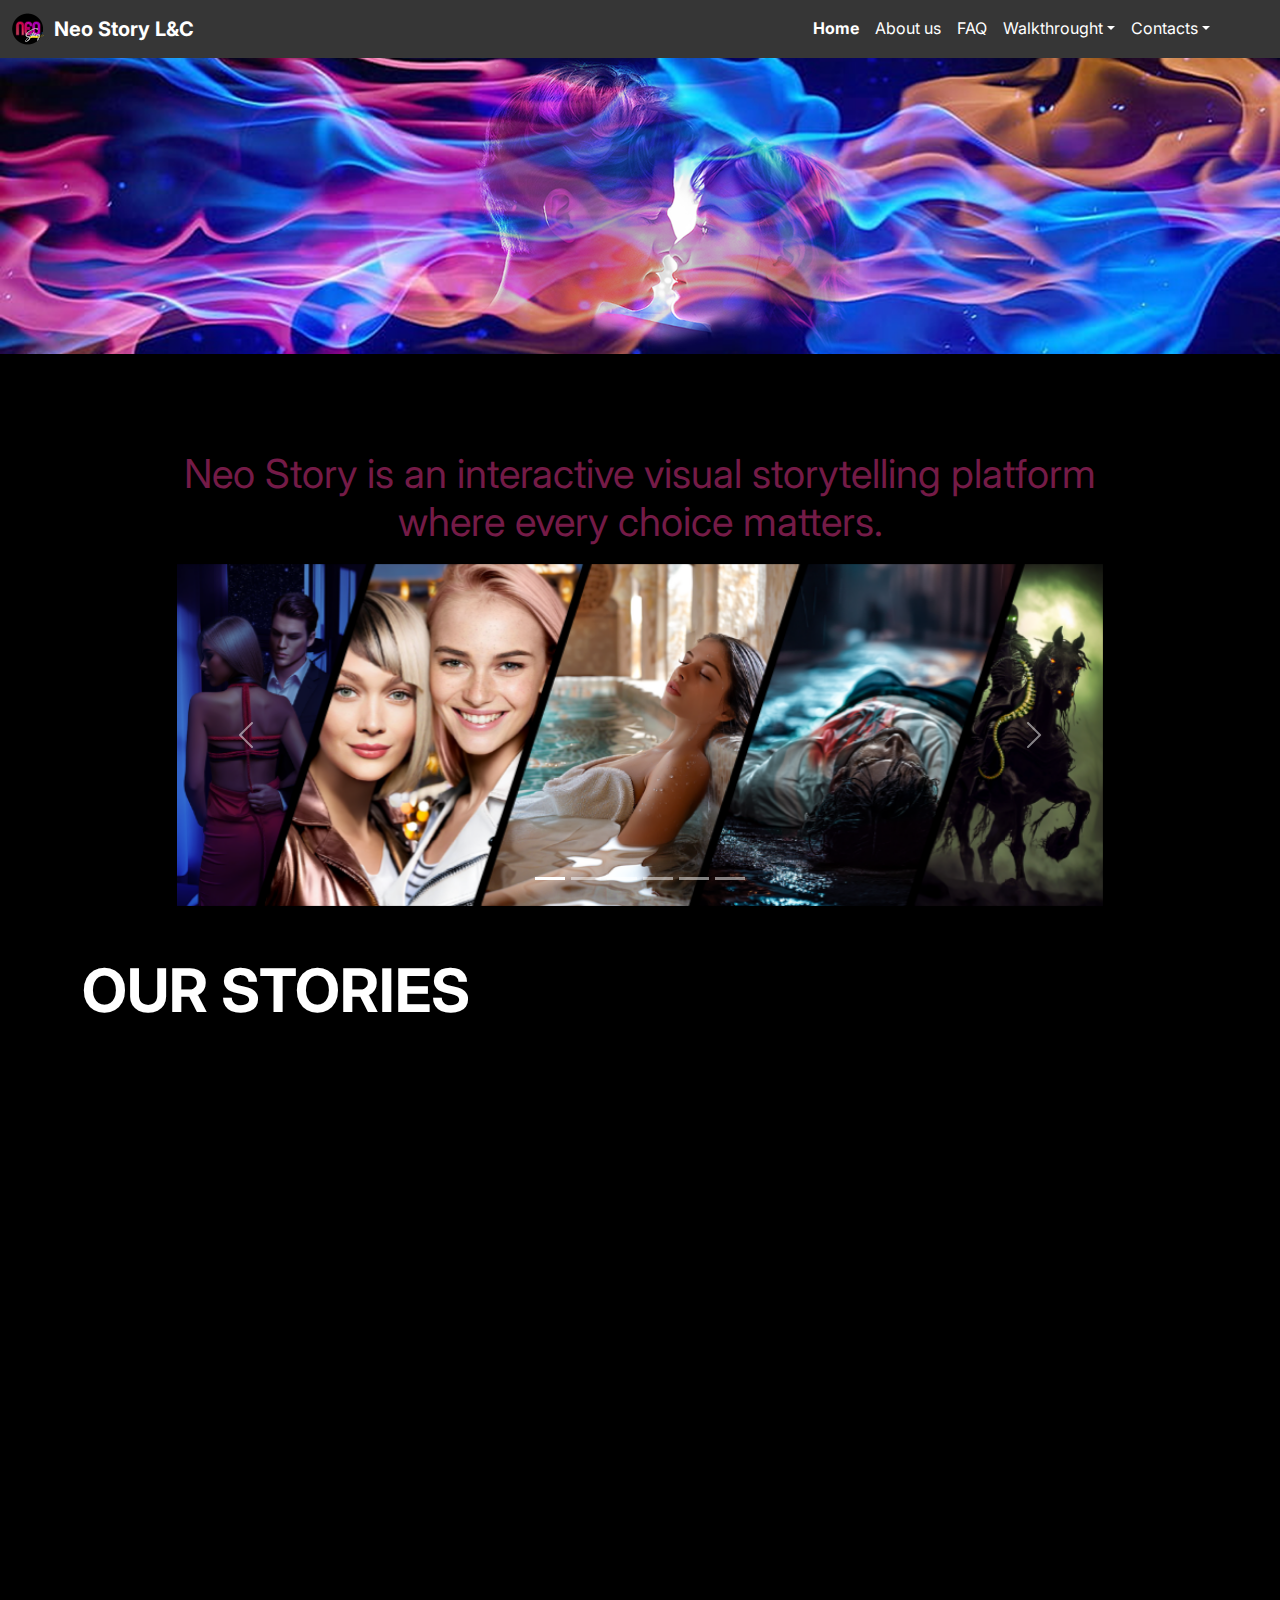
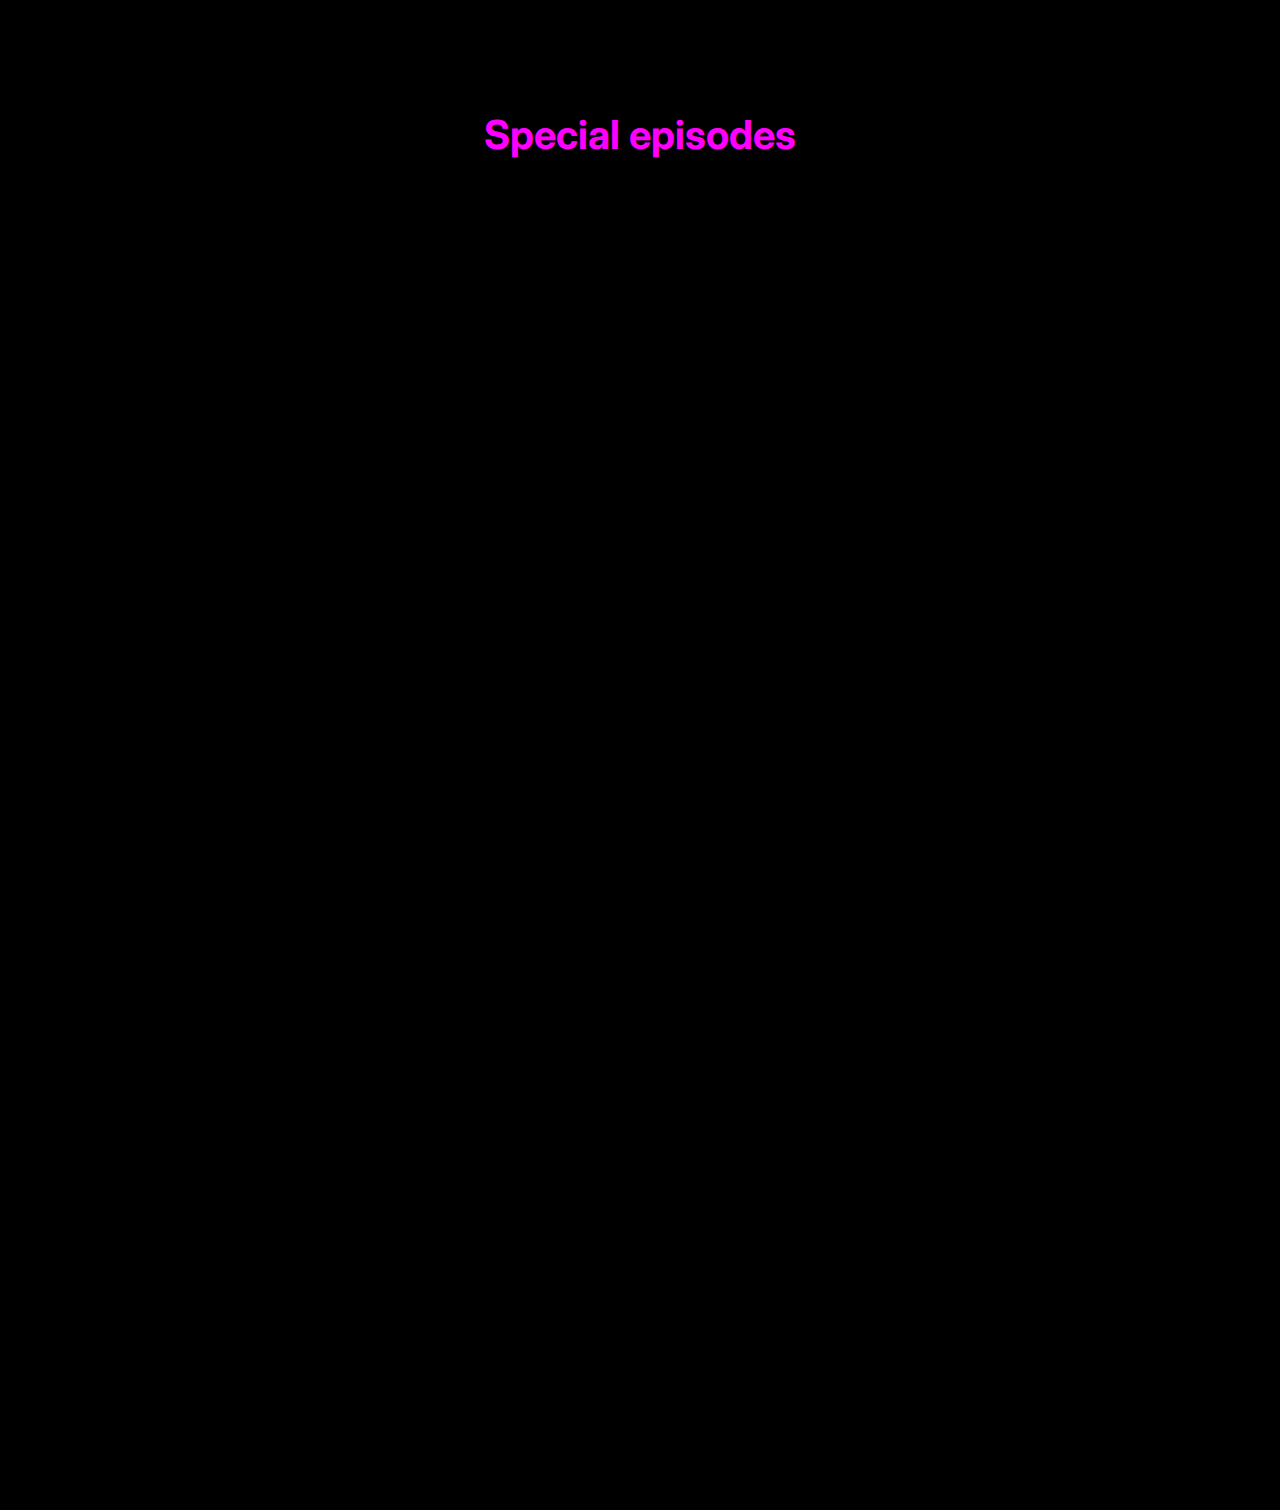
==== index.html @ 5374873c "Initial commit" ====
<!DOCTYPE html>
<html data-bs-theme="light" lang="en" style="--bs-body-bg: #000000;background: #000000;--bs-dark: #000000;--bs-dark-rgb: 0,0,0;">

<head>
    <meta charset="utf-8">
    <meta name="viewport" content="width=device-width, initial-scale=1.0, shrink-to-fit=no">
    <title>Home - NeoStory</title>
    <link rel="stylesheet" href="assets/bootstrap/css/bootstrap.min.css">
    <link rel="stylesheet" href="https://fonts.googleapis.com/css?family=Inter:300italic,400italic,600italic,700italic,800italic,400,300,600,700,800&amp;display=swap">
    <link rel="stylesheet" href="assets/css/aos.min.css">
    <link rel="stylesheet" href="assets/css/untitled.css">
</head>

<body>
    <nav class="navbar navbar-expand-md sticky-top" style="background: rgb(54,54,54);">
        <div class="container-fluid"><img src="assets/img/favicon.png"><a class="navbar-brand" href="#" style="margin-left: 10px;color: rgb(255,255,255);font-weight: bold;">Neo Story L&amp;C</a><button data-bs-toggle="collapse" class="navbar-toggler" data-bs-target="#navcol-1"><span class="visually-hidden">Toggle navigation</span><span class="navbar-toggler-icon"></span></button>
            <div class="collapse navbar-collapse d-lg-flex justify-content-lg-end" id="navcol-1" style="padding-right: 50px;">
                <ul class="navbar-nav">
                    <li class="nav-item"><a class="nav-link active" href="../../index.html" style="color: rgb(255,255,255);font-weight: bold;">Home</a></li>
                    <li class="nav-item"><a class="nav-link" href="../../about-us.html" style="color: rgb(255,255,255);">About us</a></li>
                    <li class="nav-item"><a class="nav-link" href="faq.html" style="color: rgb(255,255,255);">FAQ</a></li>
                    <li class="nav-item dropdown"><a class="dropdown-toggle nav-link" aria-expanded="false" data-bs-toggle="dropdown" href="#" style="color: rgb(255,255,255);"><span style="color: inherit;">Walkthrought</span></a>
                        <div class="dropdown-menu" style="background: rgb(54,54,54);border-radius: 0px;border-width: 2px;"><a class="dropdown-item" href="../../under_the_vail.html">Under the Veil</a><a class="dropdown-item" href="#">Call of Blood</a><a class="dropdown-item" href="#">LOST</a><a class="dropdown-item" href="#">Titanic. Dance of Dante</a></div>
                    </li>
                    <li class="nav-item dropdown"><a class="dropdown-toggle nav-link" aria-expanded="false" data-bs-toggle="dropdown" href="#" style="color: rgb(255,255,255);">Contacts</a>
                        <div class="dropdown-menu" style="background: rgb(54,54,54);border-radius: 0px;border-width: 2px;"><a class="dropdown-item" href="privacy-policy.html">Privacy Policy</a><a class="dropdown-item" href="terms-of-use.html">Terms of Use</a></div>
                    </li>
                </ul>
            </div>
        </div>
    </nav>
    <header class="bg-dark" style="background: rgb(0,0,0);"><img src="assets/img/main/neo_header.png" style="display: grid;overflow: clip;width: 100%;">
        <div class="container pt-4 pt-xl-5">
            <div class="row pt-5">
                <div class="col-md-8 col-xl-10 text-center text-md-start mx-auto">
                    <div class="text-center"></div>
                    <h1 class="fw-bold" style="text-align: center;"><span style="font-weight: normal !important; color: rgb(116, 27, 71);">Neo Story is an interactive visual storytelling platform where every choice matters.</span></h1>
                </div>
                <div class="col-12 col-lg-10 mx-auto" style="margin-top: 10px;">
                    <div class="carousel slide" data-bs-ride="carousel" id="carousel-1">
                        <div class="carousel-inner">
                            <div class="carousel-item active"><img class="w-100 d-block" src="assets/img/main/carusel/1.png" alt="Slide Image"></div>
                            <div class="carousel-item"><img class="w-100 d-block" src="assets/img/main/carusel/2.png" alt="Slide Image"></div>
                            <div class="carousel-item"><img class="w-100 d-block" src="assets/img/main/carusel/3.png" alt="Slide Image"></div>
                            <div class="carousel-item"><img class="w-100 d-block" src="assets/img/main/carusel/4.png" alt="Slide Image"></div>
                            <div class="carousel-item"><img class="w-100 d-block" src="assets/img/main/carusel/5.png" alt="Slide Image"></div>
                            <div class="carousel-item"><img class="w-100 d-block" src="assets/img/main/carusel/6.png" alt="Slide Image"></div>
                        </div>
                        <div><a class="carousel-control-prev" href="#carousel-1" role="button" data-bs-slide="prev"><span class="carousel-control-prev-icon"></span><span class="visually-hidden">Previous</span></a><a class="carousel-control-next" href="#carousel-1" role="button" data-bs-slide="next"><span class="carousel-control-next-icon"></span><span class="visually-hidden">Next</span></a></div>
                        <div class="carousel-indicators"><button type="button" data-bs-target="#carousel-1" data-bs-slide-to="0" class="active"></button> <button type="button" data-bs-target="#carousel-1" data-bs-slide-to="1"></button> <button type="button" data-bs-target="#carousel-1" data-bs-slide-to="2"></button> <button type="button" data-bs-target="#carousel-1" data-bs-slide-to="3"></button> <button type="button" data-bs-target="#carousel-1" data-bs-slide-to="4"></button> <button type="button" data-bs-target="#carousel-1" data-bs-slide-to="5"></button></div>
                    </div>
                </div>
            </div>
        </div>
    </header>
    <section style="margin-right: auto;">
        <div class="container py-5">
            <div class="row">
                <div class="col">
                    <h1 style="font-size: 60px;margin-left: auto;margin-right: auto;"><strong><span style="background-color: transparent;">OUR STORIES</span></strong></h1>
                </div>
            </div>
            <div class="row gx-4" data-aos="fade-up" data-aos-duration="1000" data-aos-delay="100" style="margin-top: 10px;display: flex;position: static;margin-right: auto;margin-left: auto;width: 960px;">
                <div class="col-lg-3"><img src="assets/img/main/stories/call_of_blood.png" style="width: 240px;"></div>
                <div class="col-lg-3 offset-lg-0" style="display: block;width: 240px;">
                    <div class="card" style="background: rgb(0,0,0);display: block;position: static;">
                        <div class="card-body" style="display: inline-block;">
                            <h4 class="card-title" style="margin-top: 10px;"><strong><span style="color: rgb(255, 0, 255);">CALL OF BLOOD</span></strong></h4>
                            <p class="card-text" style="margin-top: 10px;display: block;position: static;overflow: visible;font-size: 12px;">You are an FBI agent and strange things are happening around you. Your memory fails you and your goal is to find out your destiny.<span style="background-color: transparent;">Get remember&nbsp;</span><strong><span style="background-color: transparent;">what&nbsp;</span></strong><span style="background-color: transparent;">you are.</span></p>
                        </div>
                    </div>
                    <div class="card" style="background: rgb(0,0,0);display: block;position: static;"></div>
                </div>
                <div class="col-lg-3"><img src="assets/img/main/stories/under_the_veil.png" style="width: 240px;height: 247px;"></div>
                <div class="col" style="width: 240px;">
                    <div class="card" style="background: rgba(45,44,56,0);">
                        <div class="card-body" style="width: 240px;">
                            <h4 class="card-title" style="margin-top: 10px;"><strong><span style="color: rgb(255, 0, 255);">UNDER THE VEIL</span></strong></h4>
                            <p class="card-text" style="margin-top: 10px;font-size: 12px;">When life is boring and the future is predictable, who can imagine that the new day will plunge you into the abyss of harem passions and intrigues?<span style="background-color: transparent;">The threads of the fate of the entire Ottoman Empire are suddenly in the hands of a young captive!</span></p>
                        </div>
                    </div>
                </div>
            </div>
            <div class="row gx-4" data-aos="fade-up" data-aos-duration="1000" data-aos-delay="100" style="margin-top: 50px;display: flex;position: static;margin-right: auto;margin-left: auto;width: 960px;">
                <div class="col-lg-3"><img src="assets/img/main/stories/lost.png" style="width: 240px;"></div>
                <div class="col-lg-3 offset-lg-0" style="display: block;width: 240px;">
                    <div class="card" style="background: rgb(0,0,0);display: block;position: static;">
                        <div class="card-body" style="display: inline-block;">
                            <h4 class="card-title" style="margin-top: 10px;"><strong><span style="color: rgb(255, 0, 255);">LOST</span></strong></h4>
                            <p class="card-text" style="margin-top: 10px;display: block;position: static;overflow: visible;font-size: 12px;">Several people disappeared because of a mysterious book. As a forensic psychologist, I took the case, not assuming that I would be caught in a trap.&nbsp;<span style="background-color: transparent;">I will be able to find and personally get to know all the missing people. But the place where they are is full of mysteries and secrets.</span></p>
                        </div>
                    </div>
                    <div class="card" style="background: rgb(0,0,0);display: block;position: static;"></div>
                </div>
                <div class="col-lg-3"><img src="assets/img/main/stories/titanic.png" style="width: 240px;"></div>
                <div class="col" style="width: 240px;">
                    <div class="card" style="background: rgba(45,44,56,0);">
                        <div class="card-body" style="width: 240px;">
                            <h4 class="card-title" style="margin-top: 10px;"><strong><span style="color: rgb(255, 0, 255);">TITANIC</span></strong></h4>
                            <p class="card-text" style="margin-top: 10px;font-size: 12px;">A famous French actress, boards the Titanic at Cherbourg with her Lady’s Maid, Hazel Parker. While travelling on the Nomadic, she meets several interesting people.&nbsp;<span style="color: rgb(246, 243, 237);">The ship mirrors society, fostering chance encounters and unexpected friendships amidst tragedy.</span></p>
                        </div>
                    </div>
                </div>
            </div>
        </div>
        <div class="container py-5">
            <div class="row">
                <div class="col">
                    <h1 style="text-align: center;"><strong><span style="color: rgb(255, 0, 255);">Special episodes</span></strong></h1>
                </div>
            </div>
            <div class="row gx-4" data-aos="fade-up" data-aos-duration="1000" data-aos-delay="100" style="margin-top: 50px;display: flex;position: static;margin-right: auto;margin-left: auto;width: 960px;">
                <div class="col-lg-3">
                    <div class="card" style="background: rgba(45,44,56,0);position: static;display: block;">
                        <div class="card-body"><img src="assets/img/main/stories/by_moonlight.png" style="width: 184px;">
                            <h4 class="card-title" style="margin-top: 10px;font-size: 20px;text-align: center;width: 184px;"><strong><span style="color: rgb(255, 0, 255);">BY MOONLIGHT</span></strong></h4>
                            <p class="card-text" style="margin-top: 40px;width: 184px;">Getting a new duty, Kai could not even think that his prisoner, a powerful wizard and enemy of the Empire, would become an entire universe for him.​<span style="background-color: transparent;">The story of two men will fascinate with its tenderness, sensitivity and will give hope for sincere feelings.</span></p>
                        </div>
                    </div>
                </div>
                <div class="col-lg-3">
                    <div class="card" style="background: rgba(45,44,56,0);position: static;display: block;">
                        <div class="card-body"><img src="assets/img/main/stories/the_fetters_of_sin.png" style="width: 184px;">
                            <h4 class="card-title" style="margin-top: 10px;font-size: 20px;text-align: center;width: 184px;"><strong><span style="color: rgb(255, 0, 255); background-color: transparent;">THE FETTERS OF SIN</span></strong></h4>
                            <p class="card-text" style="margin-top: 10px;width: 184px;"><span style="color: rgb(246, 243, 237);">Sometimes a person faces something new, a little unusual. Something that he knows nothing about but feels an irresistible desire to reach the taboo boundaries: to see more, to feel. Is it a mistake, or is it courage?</span></p>
                        </div>
                    </div>
                </div>
                <div class="col-lg-3">
                    <div class="card" style="background: rgba(45,44,56,0);position: static;display: block;">
                        <div class="card-body"><img src="assets/img/main/stories/once_upon_a_night.png" style="width: 184px;">
                            <h4 class="card-title" style="margin-top: 10px;font-size: 20px;text-align: center;width: 184px;"><strong><span style="color: rgb(255, 0, 255);">ONCE UPON A NIGHT</span></strong></h4>
                            <p class="card-text" style="margin-top: 10px;width: 184px;"><span style="color: rgb(246, 243, 237);">The sacred day of Samhain is a time when the boundary between worlds is becoming thinner.</span><span style="color: rgb(246, 243, 237); background-color: transparent;">What can bring two very different people together?</span></p>
                        </div>
                    </div>
                </div>
                <div class="col-lg-3">
                    <div class="card" style="background: rgba(45,44,56,0);position: static;display: block;">
                        <div class="card-body"><img src="assets/img/main/stories/dust_in_the_wind.png" style="width: 184px;">
                            <h4 class="card-title" style="margin-top: 10px;font-size: 20px;text-align: center;width: 184px;"><strong><span style="color: rgb(255, 0, 255);">DUST&nbsp;IN&nbsp;THE&nbsp; WIND</span></strong></h4>
                            <p class="card-text" style="margin-top: 10px;width: 184px;"><span style="color: rgb(249, 249, 249);">A crazy day of freedom. Push your limits, create, love, go crazy. Burn! All you have to do is let yourself go. An episode dedicated to a famous festival where you can learn about its history, traditions and unusual atmosphere.</span></p>
                        </div>
                    </div>
                </div>
            </div>
            <div class="row gx-4" data-aos="fade-up" data-aos-duration="1000" data-aos-delay="100" style="margin-top: 50px;display: flex;position: static;margin-right: auto;margin-left: auto;width: 960px;">
                <div class="col-lg-3">
                    <div class="card" style="background: rgba(45,44,56,0);position: static;display: block;">
                        <div class="card-body"><img src="assets/img/main/stories/shadow_of_endfield.png" style="width: 184px;">
                            <h4 class="card-title" style="margin-top: 10px;font-size: 20px;text-align: center;width: 184px;"><strong><span style="color: rgb(255, 0, 255);">BY MOONLIGHT</span></strong></h4>
                            <p class="card-text" style="margin-top: 40px;width: 184px;"><span style="color: rgb(249, 249, 249);">In the murky depths of a ghost town lies a mysterious labyrinth where the walls are mirrors, reflecting the secrets and fears of those who dare to enter. Will you be able to escape the trap of illusion?</span></p>
                        </div>
                    </div>
                </div>
                <div class="col-lg-3">
                    <div class="card" style="background: rgba(45,44,56,0);position: static;display: block;">
                        <div class="card-body"><img src="assets/img/main/stories/astrology.png" style="width: 184px;">
                            <h4 class="card-title" style="margin-top: 10px;font-size: 20px;text-align: center;width: 184px;"><strong><span style="color: rgb(255, 0, 255);">ASTROLOGY, TAROT &amp; RUNES</span></strong></h4>
                            <p class="card-text" style="margin-top: 10px;width: 184px;"><span style="color: rgb(246, 243, 237);">Sometimes a person faces something new, a little unusual. Something that he knows nothing about but feels an irresistible desire to reach the taboo boundaries: to see more, to feel. Is it a mistake, or is it courage?</span></p>
                        </div>
                    </div>
                </div>
                <div class="col-lg-3">
                    <div class="card" style="background: rgba(45,44,56,0);position: static;display: block;">
                        <div class="card-body"><img src="assets/img/main/stories/open_en.png" style="width: 184px;">
                            <h4 class="card-title" style="margin-top: 10px;font-size: 20px;text-align: center;width: 184px;"><strong><span style="color: rgb(255, 0, 255);">FOR YOU</span></strong></h4>
                            <p class="card-text" style="margin-top: 40px;width: 184px;"><span style="color: rgb(249, 249, 249);">We invite authors to create! Create your own mini-story and share it with us. It's time to become a part of Neo Story!!!!</span></p>
                        </div>
                    </div>
                </div>
                <div class="col-lg-3">
                    <div class="card" style="background: rgba(45,44,56,0);position: static;display: block;">
                        <div class="card-body"><img src="assets/img/main/stories/open_ua.png" style="width: 184px;">
                            <h4 class="card-title" style="margin-top: 10px;font-size: 20px;text-align: center;width: 184px;"><strong><span style="color: rgb(255, 0, 255);">FOR YOU</span></strong></h4>
                            <p class="card-text" style="margin-top: 40px;width: 184px;"><span style="color: rgb(249, 249, 249);">We invite authors to create! Create your own mini-story and share it with us. It's time to become a part of Neo Story!!!!</span></p>
                        </div>
                    </div>
                </div>
            </div>
        </div>
    </section>
    <section></section>
    <script src="assets/bootstrap/js/bootstrap.min.js"></script>
    <script src="assets/js/aos.min.js"></script>
    <script src="assets/js/bs-init.js"></script>
    <script src="assets/js/bold-and-dark.js"></script>
</body>

</html>
---- assets/css/untitled.css ----
.custom-navbar {
  background-image: url('../../assets/img/main/neo_header.png');
  background-size: cover;
  background-position: center;
}

.dropdown {
}
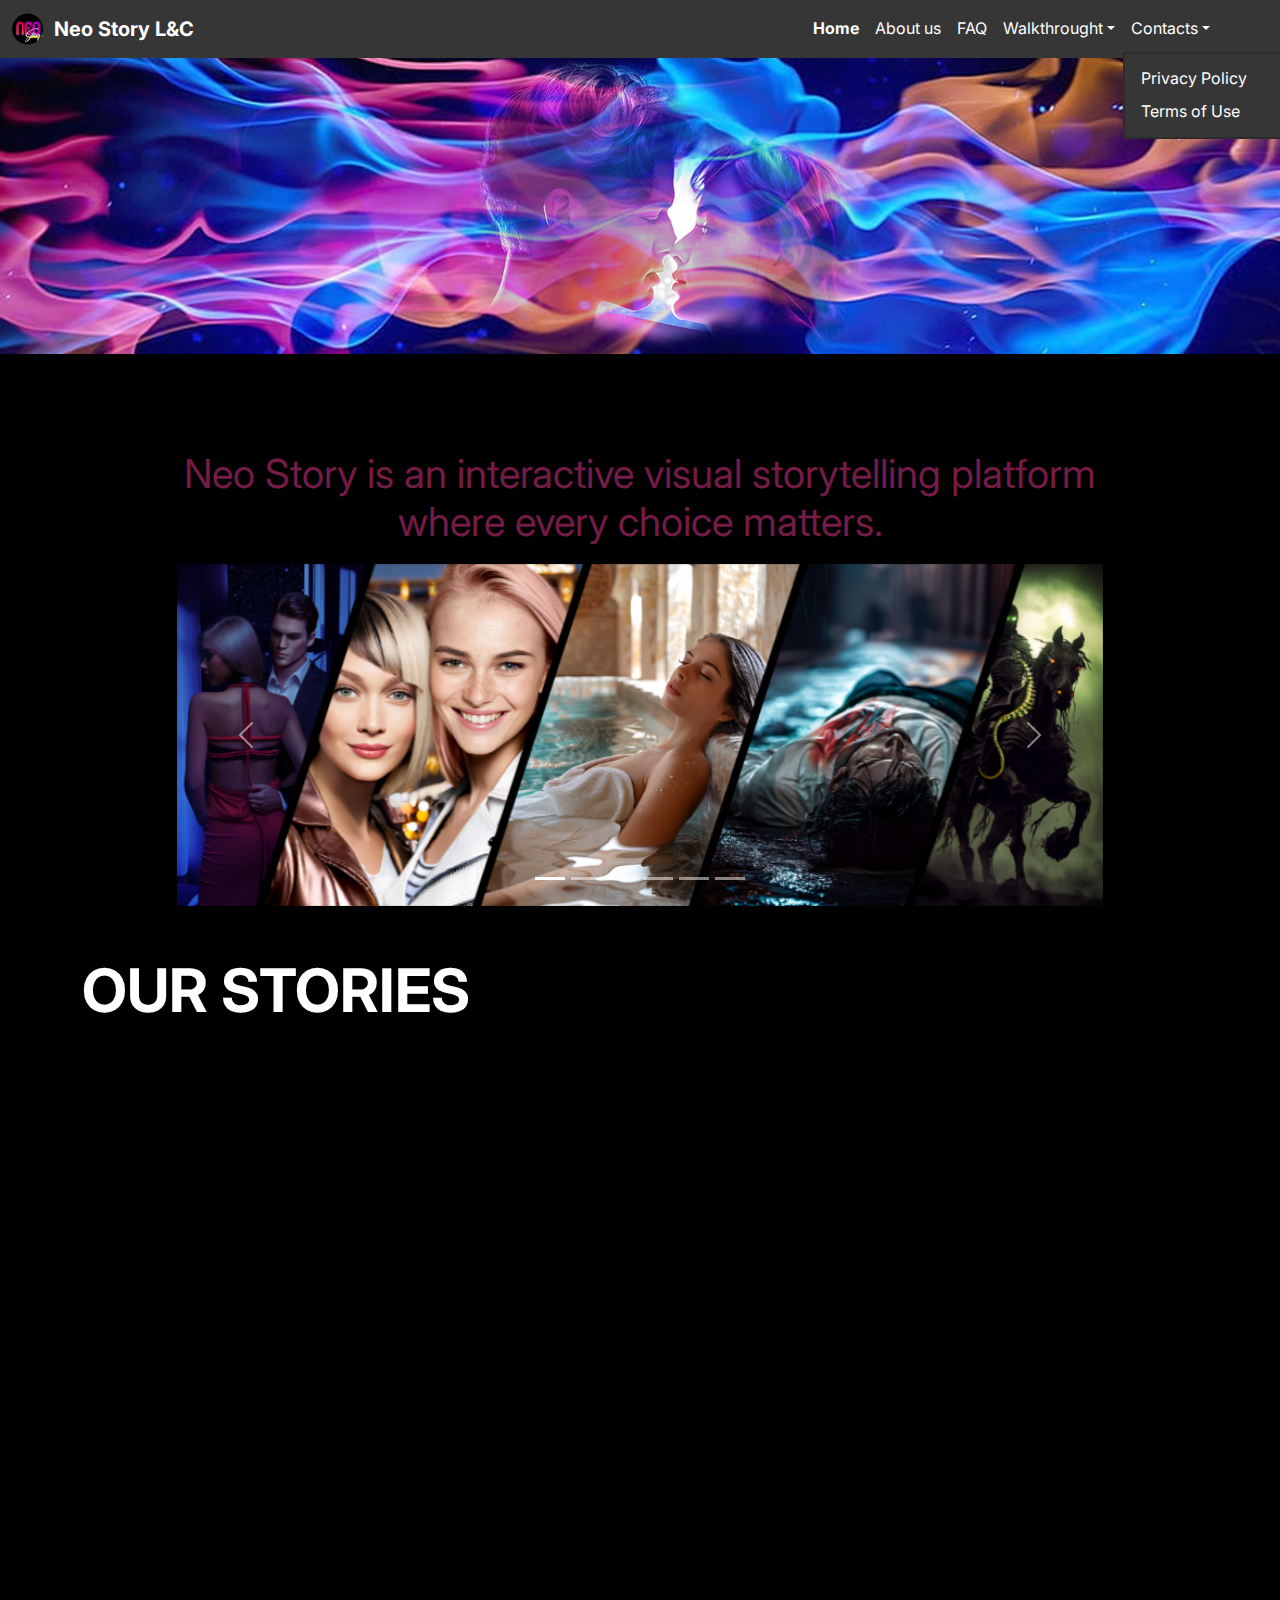
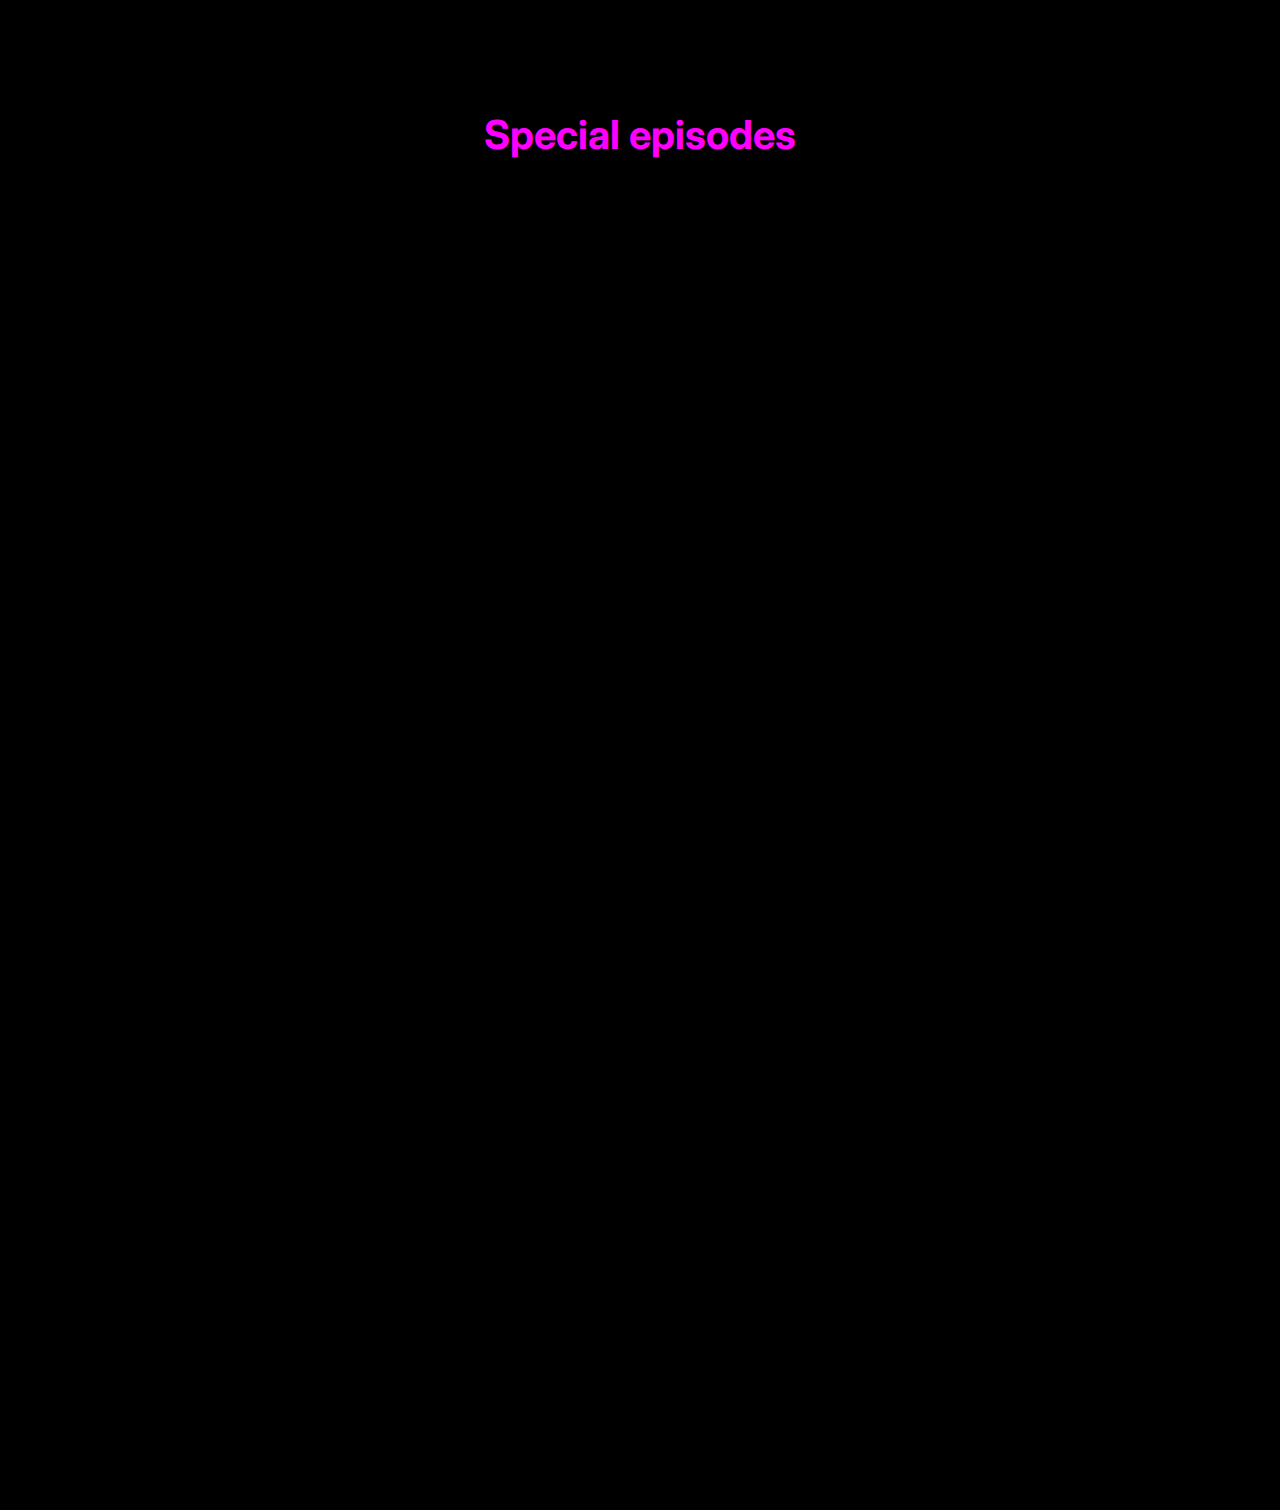
==== commit 4c9af988: "move pages" ====
--- a/index.html
+++ b/index.html
@@ -22,8 +22,8 @@
                     <li class="nav-item dropdown"><a class="dropdown-toggle nav-link" aria-expanded="false" data-bs-toggle="dropdown" href="#" style="color: rgb(255,255,255);"><span style="color: inherit;">Walkthrought</span></a>
                         <div class="dropdown-menu" style="background: rgb(54,54,54);border-radius: 0px;border-width: 2px;"><a class="dropdown-item" href="../../under_the_vail.html">Under the Veil</a><a class="dropdown-item" href="#">Call of Blood</a><a class="dropdown-item" href="#">LOST</a><a class="dropdown-item" href="#">Titanic. Dance of Dante</a></div>
                     </li>
-                    <li class="nav-item dropdown"><a class="dropdown-toggle nav-link" aria-expanded="false" data-bs-toggle="dropdown" href="#" style="color: rgb(255,255,255);">Contacts</a>
-                        <div class="dropdown-menu" style="background: rgb(54,54,54);border-radius: 0px;border-width: 2px;"><a class="dropdown-item" href="privacy-policy.html">Privacy Policy</a><a class="dropdown-item" href="terms-of-use.html">Terms of Use</a></div>
+                    <li class="nav-item dropdown show"><a class="dropdown-toggle nav-link" aria-expanded="true" data-bs-toggle="dropdown" href="#" style="color: rgb(255,255,255);">Contacts</a>
+                        <div class="dropdown-menu show" data-bs-popper="none" style="background: rgb(54,54,54);border-radius: 0px;border-width: 2px;"><a class="dropdown-item" href="contacts/privacy-policy.html">Privacy Policy</a><a class="dropdown-item" href="contacts/terms-of-use.html">Terms of Use</a></div>
                     </li>
                 </ul>
             </div>
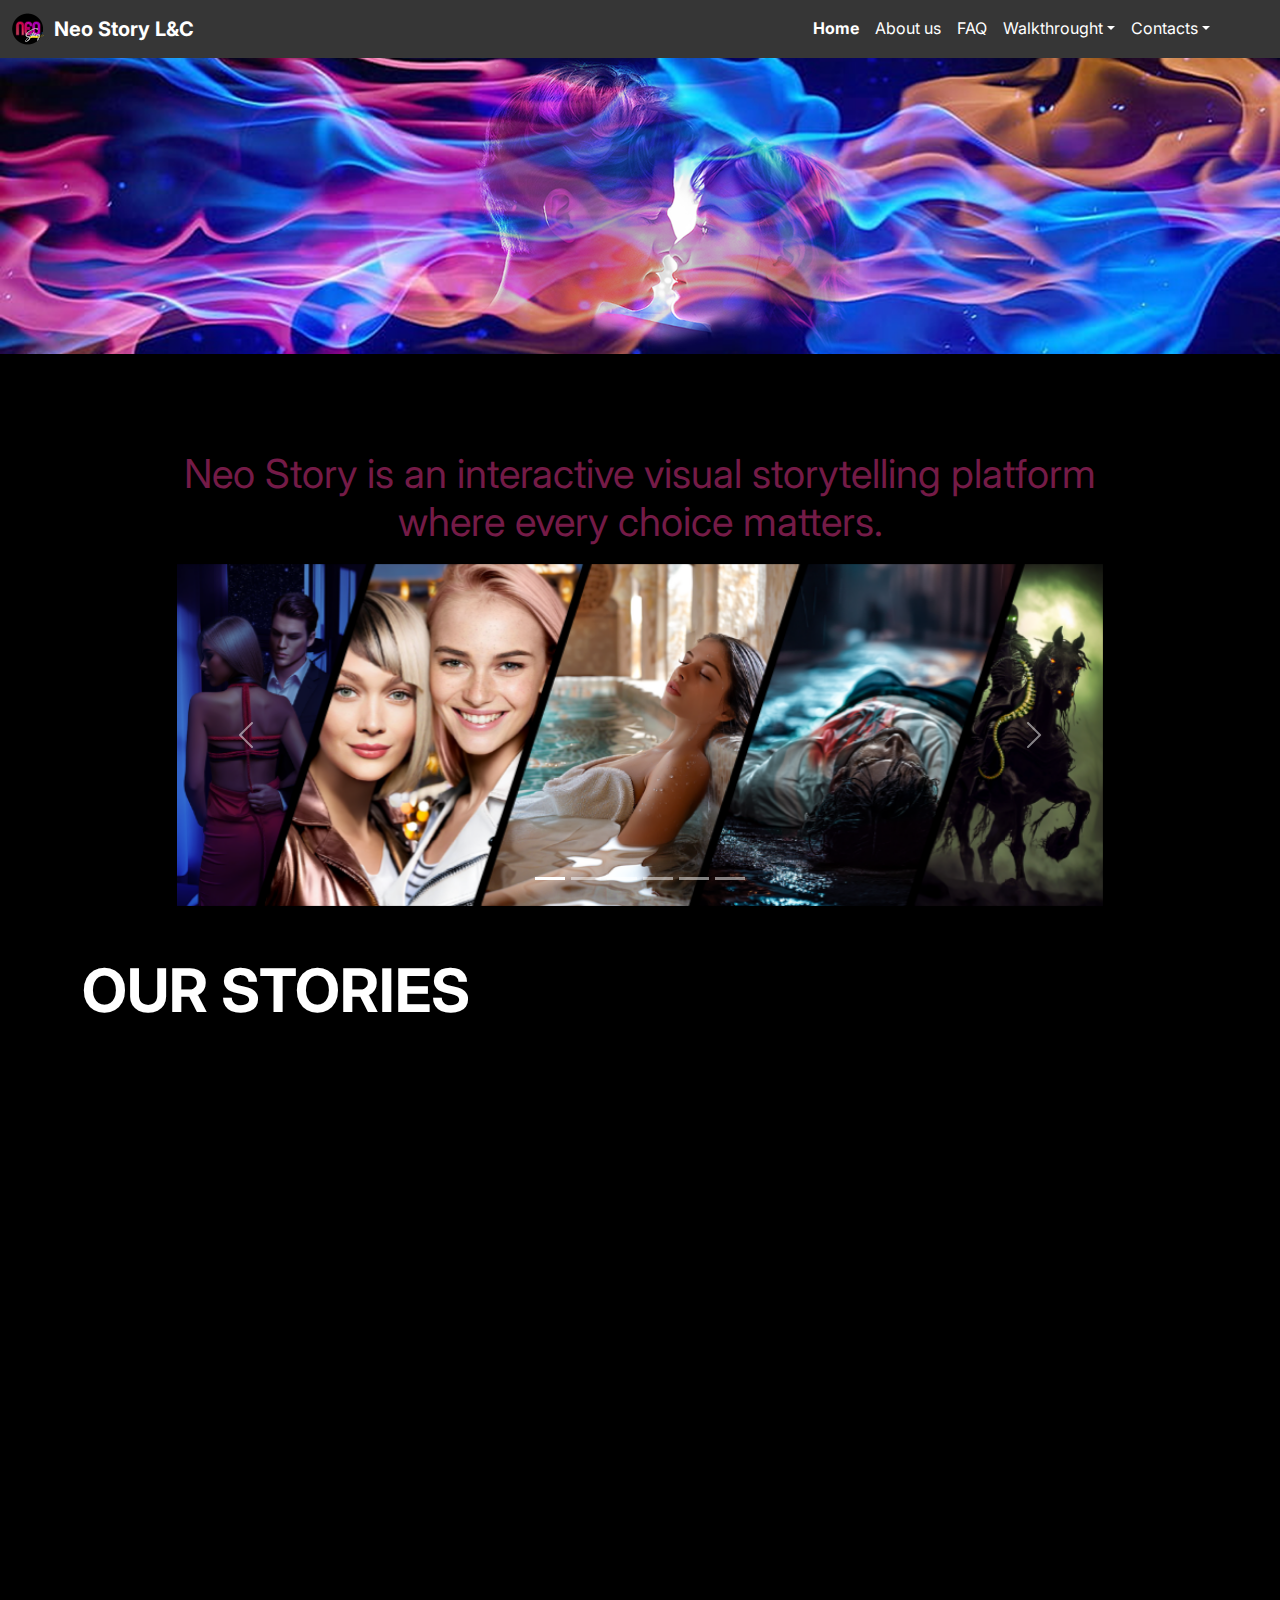
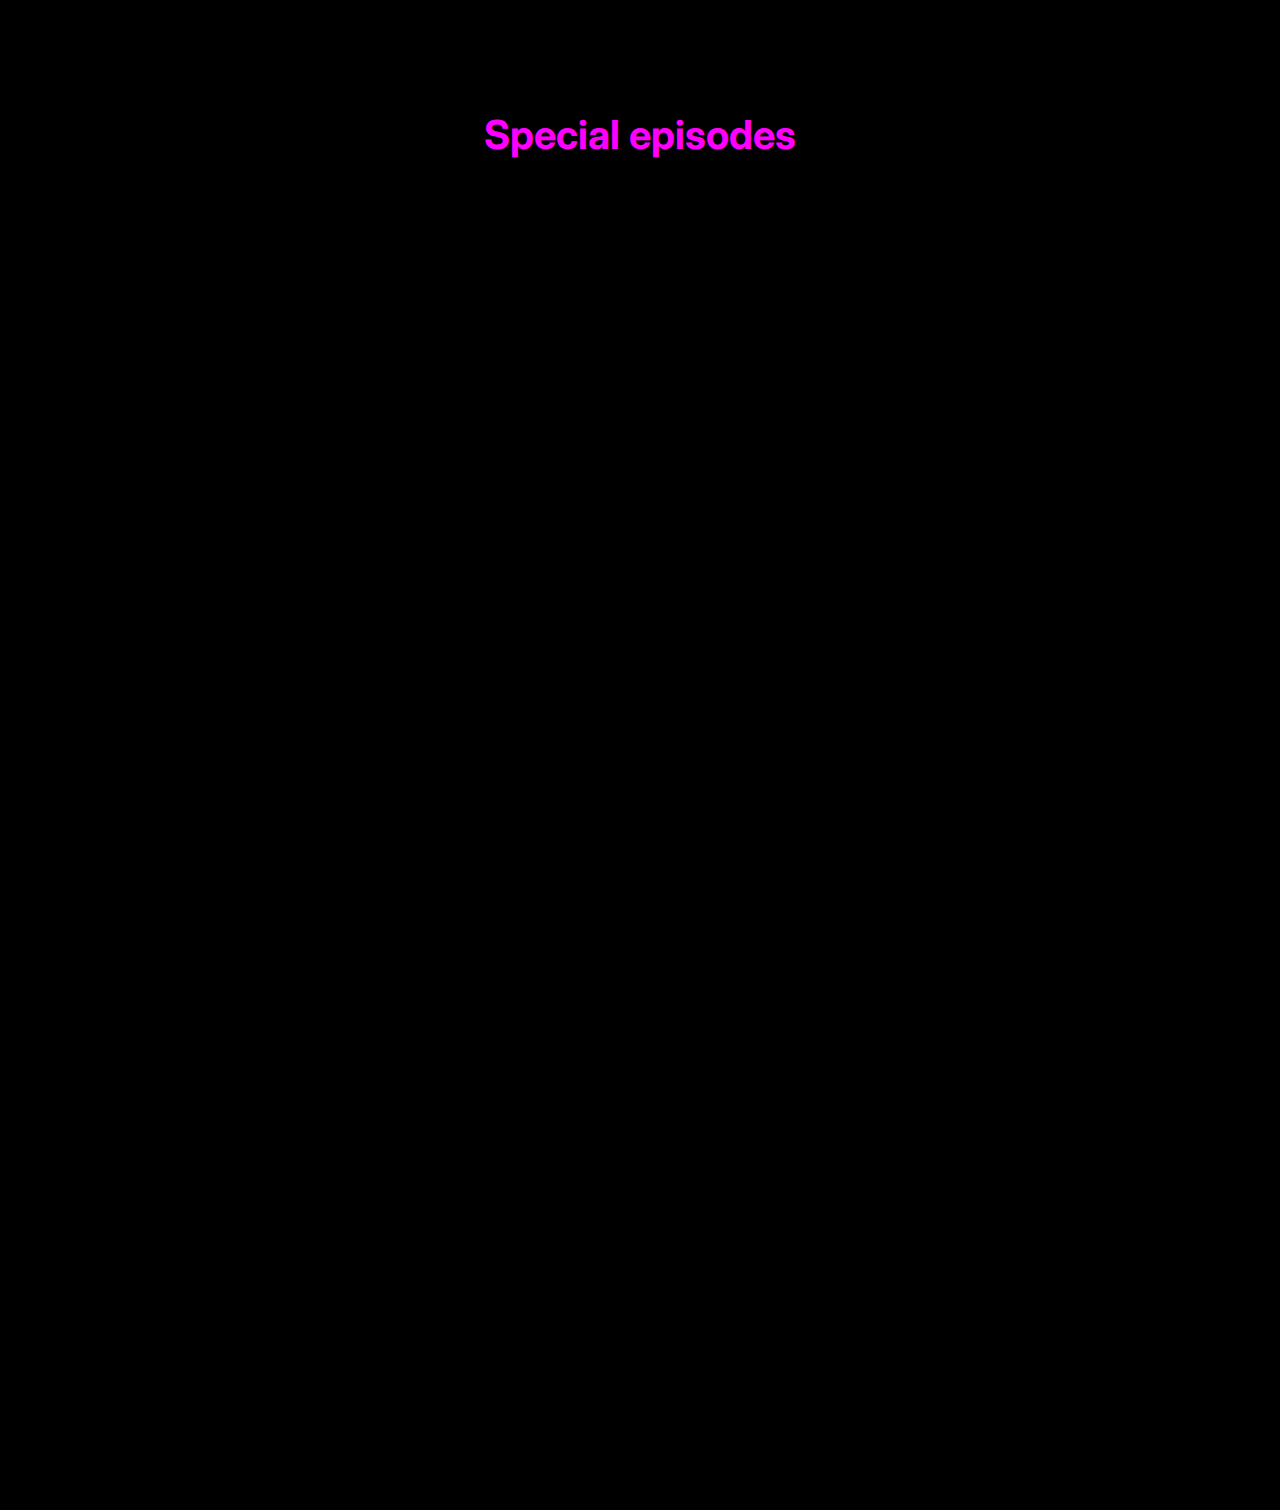
==== commit 887b8e38: "restructurization" ====
--- a/index.html
+++ b/index.html
@@ -22,8 +22,8 @@
                     <li class="nav-item dropdown"><a class="dropdown-toggle nav-link" aria-expanded="false" data-bs-toggle="dropdown" href="#" style="color: rgb(255,255,255);"><span style="color: inherit;">Walkthrought</span></a>
                         <div class="dropdown-menu" style="background: rgb(54,54,54);border-radius: 0px;border-width: 2px;"><a class="dropdown-item" href="../../under_the_vail.html">Under the Veil</a><a class="dropdown-item" href="#">Call of Blood</a><a class="dropdown-item" href="#">LOST</a><a class="dropdown-item" href="#">Titanic. Dance of Dante</a></div>
                     </li>
-                    <li class="nav-item dropdown show"><a class="dropdown-toggle nav-link" aria-expanded="true" data-bs-toggle="dropdown" href="#" style="color: rgb(255,255,255);">Contacts</a>
-                        <div class="dropdown-menu show" data-bs-popper="none" style="background: rgb(54,54,54);border-radius: 0px;border-width: 2px;"><a class="dropdown-item" href="contacts/privacy-policy.html">Privacy Policy</a><a class="dropdown-item" href="contacts/terms-of-use.html">Terms of Use</a></div>
+                    <li class="nav-item dropdown"><a class="dropdown-toggle nav-link" aria-expanded="false" data-bs-toggle="dropdown" href="#" style="color: rgb(255,255,255);">Contacts</a>
+                        <div class="dropdown-menu" style="background: rgb(54,54,54);border-radius: 0px;border-width: 2px;"><a class="dropdown-item" href="contacts/privacy-policy.html">Privacy Policy</a><a class="dropdown-item" href="contacts/terms-of-use.html">Terms of Use</a></div>
                     </li>
                 </ul>
             </div>
